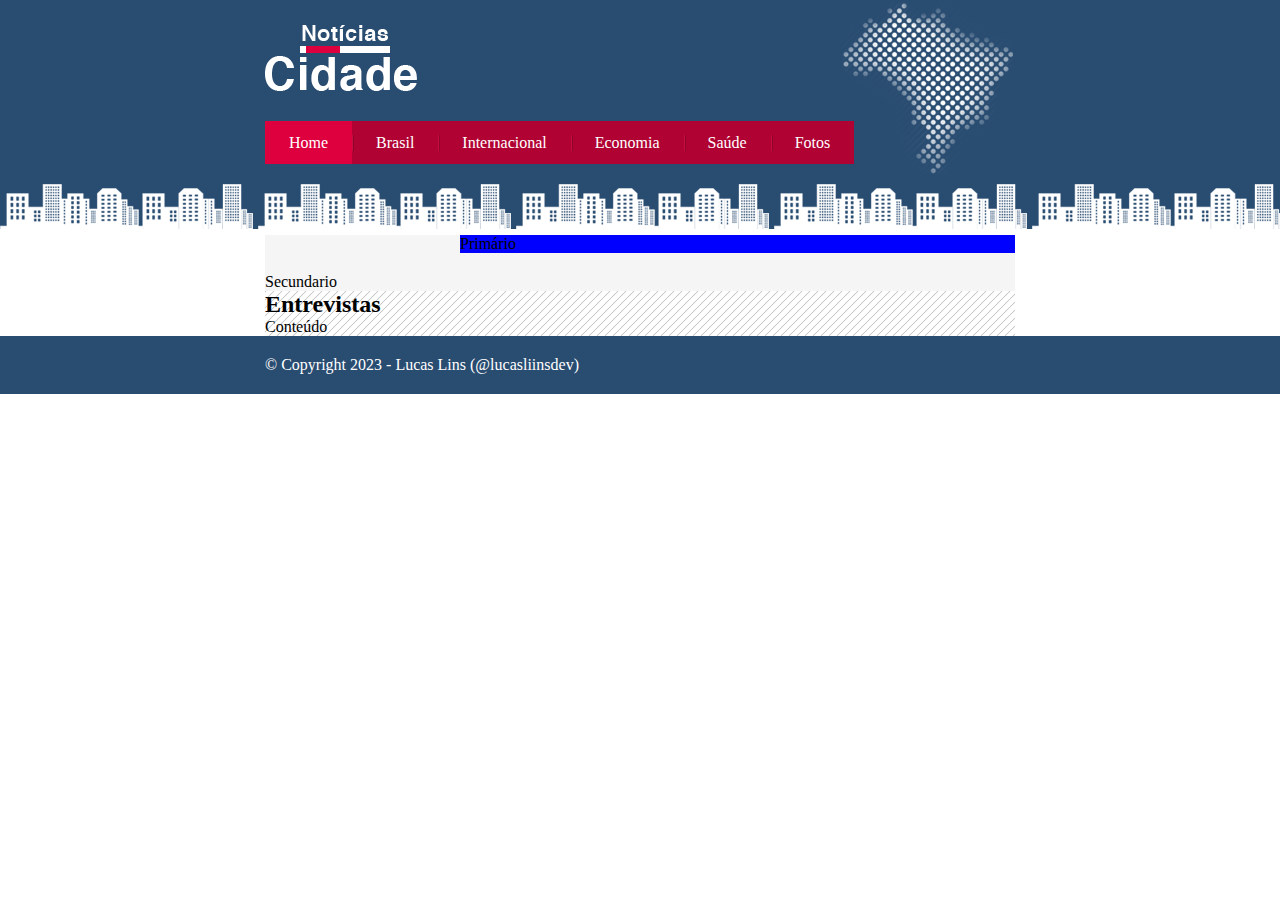
==== index.html @ c573c8d4 "initial commit" ====
<!DOCTYPE html>
<html lang="en">
    <head>
        <meta charset="UTF-8">
        <meta name="viewport" content="width=device-width, initial-scale=1.0">
        <title>Noticias Cidade</title>
        <link rel="stylesheet" type="text/css" href="css/estilo.css"
    </head>

    <body id="duas-colunas" class="home">
        
        <div id="container">

            <div id="topo">
            <h1 class="logo">Noticias Cidades</h1>
            <ul id="navegacao">
                <li class="primeiro">
                    <a id="home" href="index.html">Home</a>
                </li>
                <li>
                    <a id="Brasil" href="Brasil.html">Brasil</a>
                </li>
                <li>
                    <a id="Internacional" href="Internacional.html">Internacional</a>
                </li>
                <li>
                    <a id="Economia" href="Economia.html">Economia</a>
                </li>
                <li>
                    <a id="Saúde" href="Saúde.html">Saúde</a>
                </li>
                <li>
                    <a id="Fotos" href="Fotos.html">Fotos</a>
                </li>
            </ul>
            </div>  

        
        <div id="conteudo">
            <div id="primario">Primário</div>
            <div id="Secundario">Secundario</div>

            <div id="Lateral">
                <div class="caixa">
                    <h2>Entrevistas</h2>
                    <div class="caixa-conteudo">
                        Conteúdo 
                    </div>
                </div>
            </div>   
        </div>
        
        </div>
        <div id="container-rodape" style="clear:both">
            <div id="rodape">
                &copy; Copyright 2023 - Lucas Lins (@lucasliinsdev)
            </div>
    </body>
</html>
---- css/estilo.css ----
* {
margin:0;
padding:0;
}
body {
font-family: "Trebuchet MS", , Helvetica, sans-serif;
background: #fff url(../imagens/fundo.png) repeat-x; 
}
#container {
    width: 750px;
    margin: 0 auto;
}
#topo {
    height: 150px;
    background: url(../imagens/detalhe-topo.png) no-repeat right top;
    padding-top: 25px;
   /* border: 1px solid red; */
}
.logo {
    width: 152px;
    height: 66px;
    background: url(../imagens/logo.png) no-repeat center;
    text-indent: -3000px;
}
ul {
    margin: 0;
    padding: 0;
    list-style: none;
}
#topo ul {
    background: #b10333;
    margin-top: 30px;
    float: left;
}
#topo ul li {
    float: left;
}
#topo ul a { 
    font-size: 1.0em;
    display: block;
    padding: 0.3em 1.5em;
    line-height: 2.1em;
    text-decoration: none;
    color: #fff;
    background: url(../imagens/divisor.png) no-repeat left center;
}
#topo ul .primeiro a {
    background: none;
}
#topo ul a:hover {
    color: #69001d;
}
body.home #navegacao a#home,
body.home #Brasil a#Brasil,
body.home #Internacional a#Internacional,
body.home #Fotos a#Fotos
{
    color: #fff;
    background-color: #de003e;
    cursor: text;
}
#conteudo {
    background: #f5f5f5;
    float: left;
    margin-top: 60px;
}
#lateral {
    width: 180px;
    float: left;
    margin: 0 0 20px -750px;
    background: orange;
}
#primario {
    width: 270px;
    float: left;
    margin: 0 0 20px 195px;
    background: blue;
}
#duas-colunas #primario {
        width: 555px;
}
#uma-coluna #primario {
    width: 750px;
    margin: 0 0 20px 0px;
}
#secundario {
    width: 270px;
    float: left;
    margin: 0 0 20px 15px;
    background: red;
}
#container-rodape { 
background: #294c71;
padding: 20px;
}
.caixa{
    background: #f3f3f3 url(../imagens/fundo-caixa.png);
}
#rodape {
    width: 750px;
    margin: 0 auto;
    color: #fff;
}
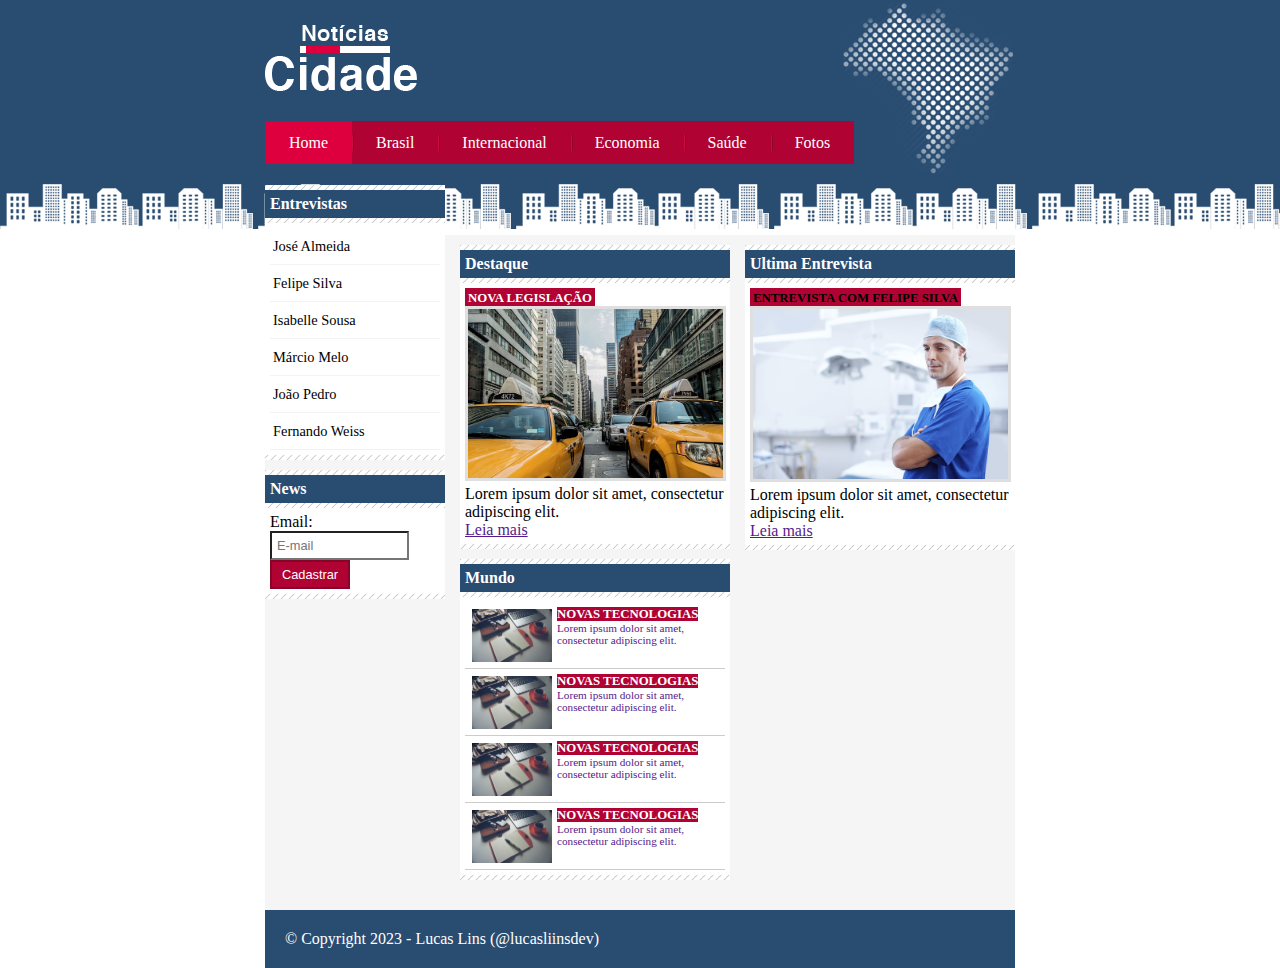
==== commit 8a6a2f29: "adicao de novos arquivos" ====
--- a/index.html
+++ b/index.html
@@ -7,7 +7,7 @@
         <link rel="stylesheet" type="text/css" href="css/estilo.css"
     </head>
 
-    <body id="duas-colunas" class="home">
+    <body class="home">
         
         <div id="container">
 
@@ -37,20 +37,109 @@
 
         
         <div id="conteudo">
-            <div id="primario">Primário</div>
-            <div id="Secundario">Secundario</div>
-
-            <div id="Lateral">
+            <div id="primario">
+                <div class="caixa destaque">
+                    <h2>Destaque</h2>
+                    <div class="caixa-conteudo">
+                        
+                          <h3>Nova Legislação</h3>
+                          <img class="imagem-principal" src="imagens/taxi.jpg" width="100%">
+                            <p>
+                                Lorem ipsum dolor sit amet, consectetur adipiscing elit.
+                            </p>
+                            <a href="">Leia mais</a>
+                    </div>
+                </div>
+                <div class="caixa destaque">
+                    <h2>Mundo</h2>
+                    <div class="caixa-conteudo">
+                        <ul  id="lista-noticias">
+                            <li>
+                                <a href="">
+                                    <img src="imagens/tecnologia.jpg" width="80">
+                                    <h3>Novas Tecnologias</h3>
+                                    <p>
+                                        Lorem ipsum dolor sit amet, consectetur adipiscing elit.
+                                    </p>
+                                </a>
+                            </li>
+                            <li>
+                                <a href="">
+                                    <img src="imagens/tecnologia.jpg" width="80">
+                                    <h3>Novas Tecnologias</h3>
+                                    <p>
+                                        Lorem ipsum dolor sit amet, consectetur adipiscing elit.
+                                    </p>
+                                </a>
+                            </li>
+                            <li>
+                                <a href="">
+                                    <img src="imagens/tecnologia.jpg" width="80">
+                                    <h3>Novas Tecnologias</h3>
+                                    <p>
+                                        Lorem ipsum dolor sit amet, consectetur adipiscing elit.
+                                    </p>
+                                </a>
+                            </li>
+                            <li>
+                                <a href="">
+                                    <img src="imagens/tecnologia.jpg" width="80">
+                                    <h3>Novas Tecnologias</h3>
+                                    <p>
+                                        Lorem ipsum dolor sit amet, consectetur adipiscing elit.
+                                    </p>
+                                </a>
+                            </li>
+                        </ul>
+                    </div>
+                </div>
+            </div>
+            <div id="secundario">
+            <div class="caixa entrevista">
+                <h2>Ultima Entrevista</h2>
+                <div class="caixa-conteudo">
+                    
+                      <h3>Entrevista com Felipe Silva</h3>
+                      <img class="imagem-principal" src="imagens/doutor.jpg" width="100%">
+                        <p>
+                            Lorem ipsum dolor sit amet, consectetur adipiscing elit.
+                        </p>
+                        <a href="">Leia mais</a>
+                
+                </div>
+                </div>
+                </div>
+                
+            </div>
+            <div id="lateral">
                 <div class="caixa">
                     <h2>Entrevistas</h2>
                     <div class="caixa-conteudo">
-                        Conteúdo 
+                        <ul>
+                           <li><a href="">José Almeida</a></li>
+                           <li><a href="">Felipe Silva</a></li>
+                           <li><a href="">Isabelle Sousa</a></li>
+                           <li><a href="">Márcio Melo</a></li>
+                           <li><a href="">João Pedro</a></li>
+                           <li><a href="">Fernando Weiss</a></li> 
+                        </ul>
+                    </div>
+                </div>
+                <div class="caixa">
+                    <h2>News</h2>
+                    <div class="caixa-conteudo">
+                       <form>
+                        <div>
+                           <label for="email">Email:</labelf> 
+                           <input type="text" name="email" id="email" placeholder="E-mail">
+                        </div>
+                        <div>
+                            <input class="submit" type="submit" value="Cadastrar">
+                        </div>
+                       </form>
                     </div>
                 </div>
             </div>   
-        </div>
-        
-        </div>
         <div id="container-rodape" style="clear:both">
             <div id="rodape">
                 &copy; Copyright 2023 - Lucas Lins (@lucasliinsdev)
--- a/css/estilo.css
+++ b/css/estilo.css
@@ -68,13 +68,13 @@
     width: 180px;
     float: left;
     margin: 0 0 20px -750px;
-    background: orange;
+    
 }
 #primario {
     width: 270px;
     float: left;
     margin: 0 0 20px 195px;
-    background: blue;
+   
 }
 #duas-colunas #primario {
         width: 555px;
@@ -87,14 +87,102 @@
     width: 270px;
     float: left;
     margin: 0 0 20px 15px;
-    background: red;
+   
 }
+
 #container-rodape { 
 background: #294c71;
 padding: 20px;
 }
+h2{
+    font-size: 1.0em;
+    background: #294c71;
+    color: #fff;
+    padding: 5px;
+}
+.caixa-conteudo { 
+    background: #fff;
+    padding: 5px;
+    margin-top: 5px;
+}
+#lateral ul a{
+    font-size: 0.9em;
+    padding: 3px;
+    display: block;
+    line-height: 30px;
+    color: #000;
+    text-decoration: none;
+    border-bottom: 1px solid #f3f3f3;
+}
+#lateral ul a:hover{
+    background: #f9f9f9 url(../imagens/marcador.png) no-repeat left center;
+    color: #a1a1a1;
+    padding-left: 20px;
+}
+label {
+    display: block;
+    cursor: pointer;
+}
+input{
+    padding: 5px;
+    font-size: 0.8em;
+    background-color: #fff;
+    width: 125px;
+}
+input.submit {
+width: 80px;
+color: #fff;
+background: #b10333;
+border: 2px solid #870529;
+
+}
 .caixa{
+    margin: 10px 0;
+    padding: 5px 0 5px 0;
     background: #f3f3f3 url(../imagens/fundo-caixa.png);
+}
+
+img.imagem-principal {
+    width: 98%;
+    border: 3px solid #dfdfdf;
+}
+h3 {
+   text-transform: uppercase;
+   display: inline;
+   font-size: 0.8em;
+   padding: 3px; 
+}
+.destaque h3{
+    background: #b10333;
+    color: #fff;
+}
+.entrevista h3 {
+    background: #b10333;
+    columns: #fff;
+}
+#lista-noticias li {
+padding: 2px;
+border-bottom: 1px solid #ccc;
+height: 62px;
+}
+#lista-noticias li a img {
+float: left;
+margin: 5px;    
+}
+#lista-noticias li a {
+    text-decoration: none;
+      
+     }
+#lista-noticias li a h3 {
+    padding: 0;
+    font-size: 0.8em;  
+}
+#lista-noticias li a p {
+    font-size: 0.7em;    
+}
+#lista-noticias li:hover {
+    background:#eee;
+    cursor: pointer; 
 }
 #rodape {
     width: 750px;
